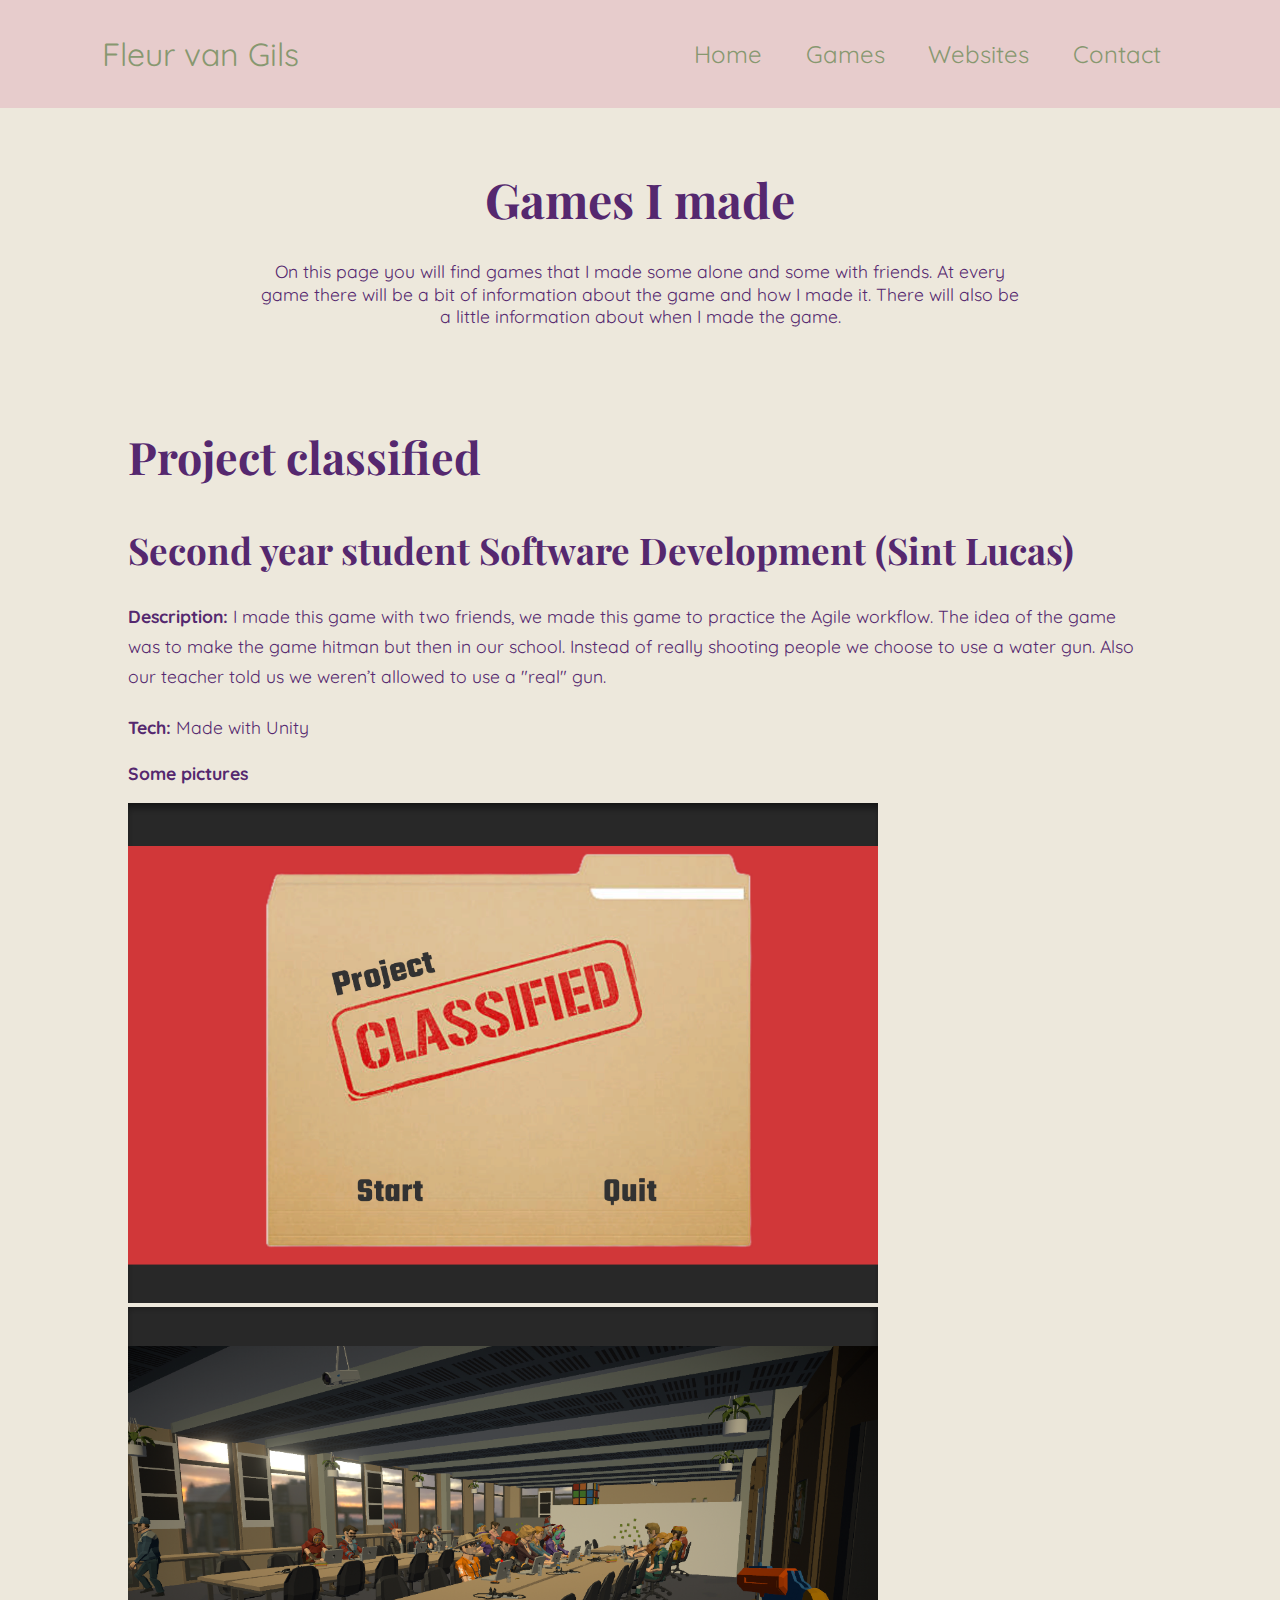
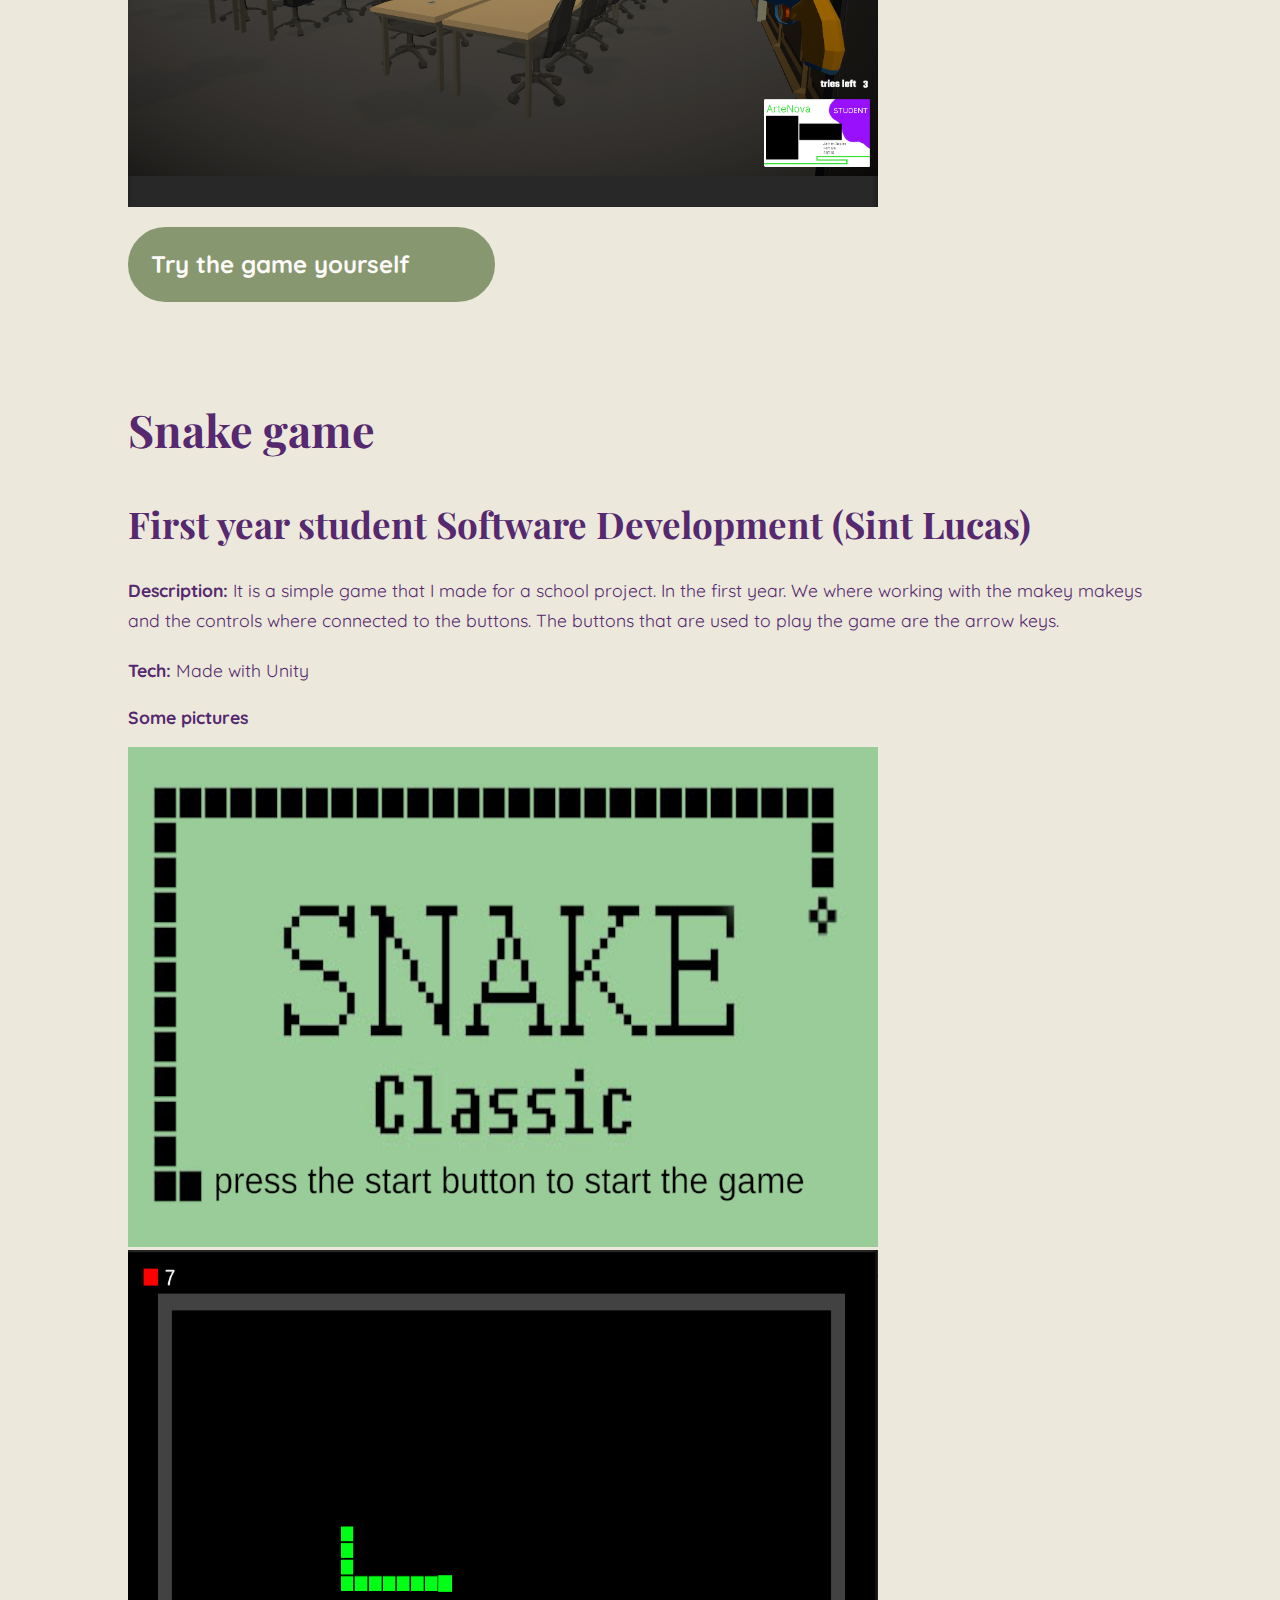
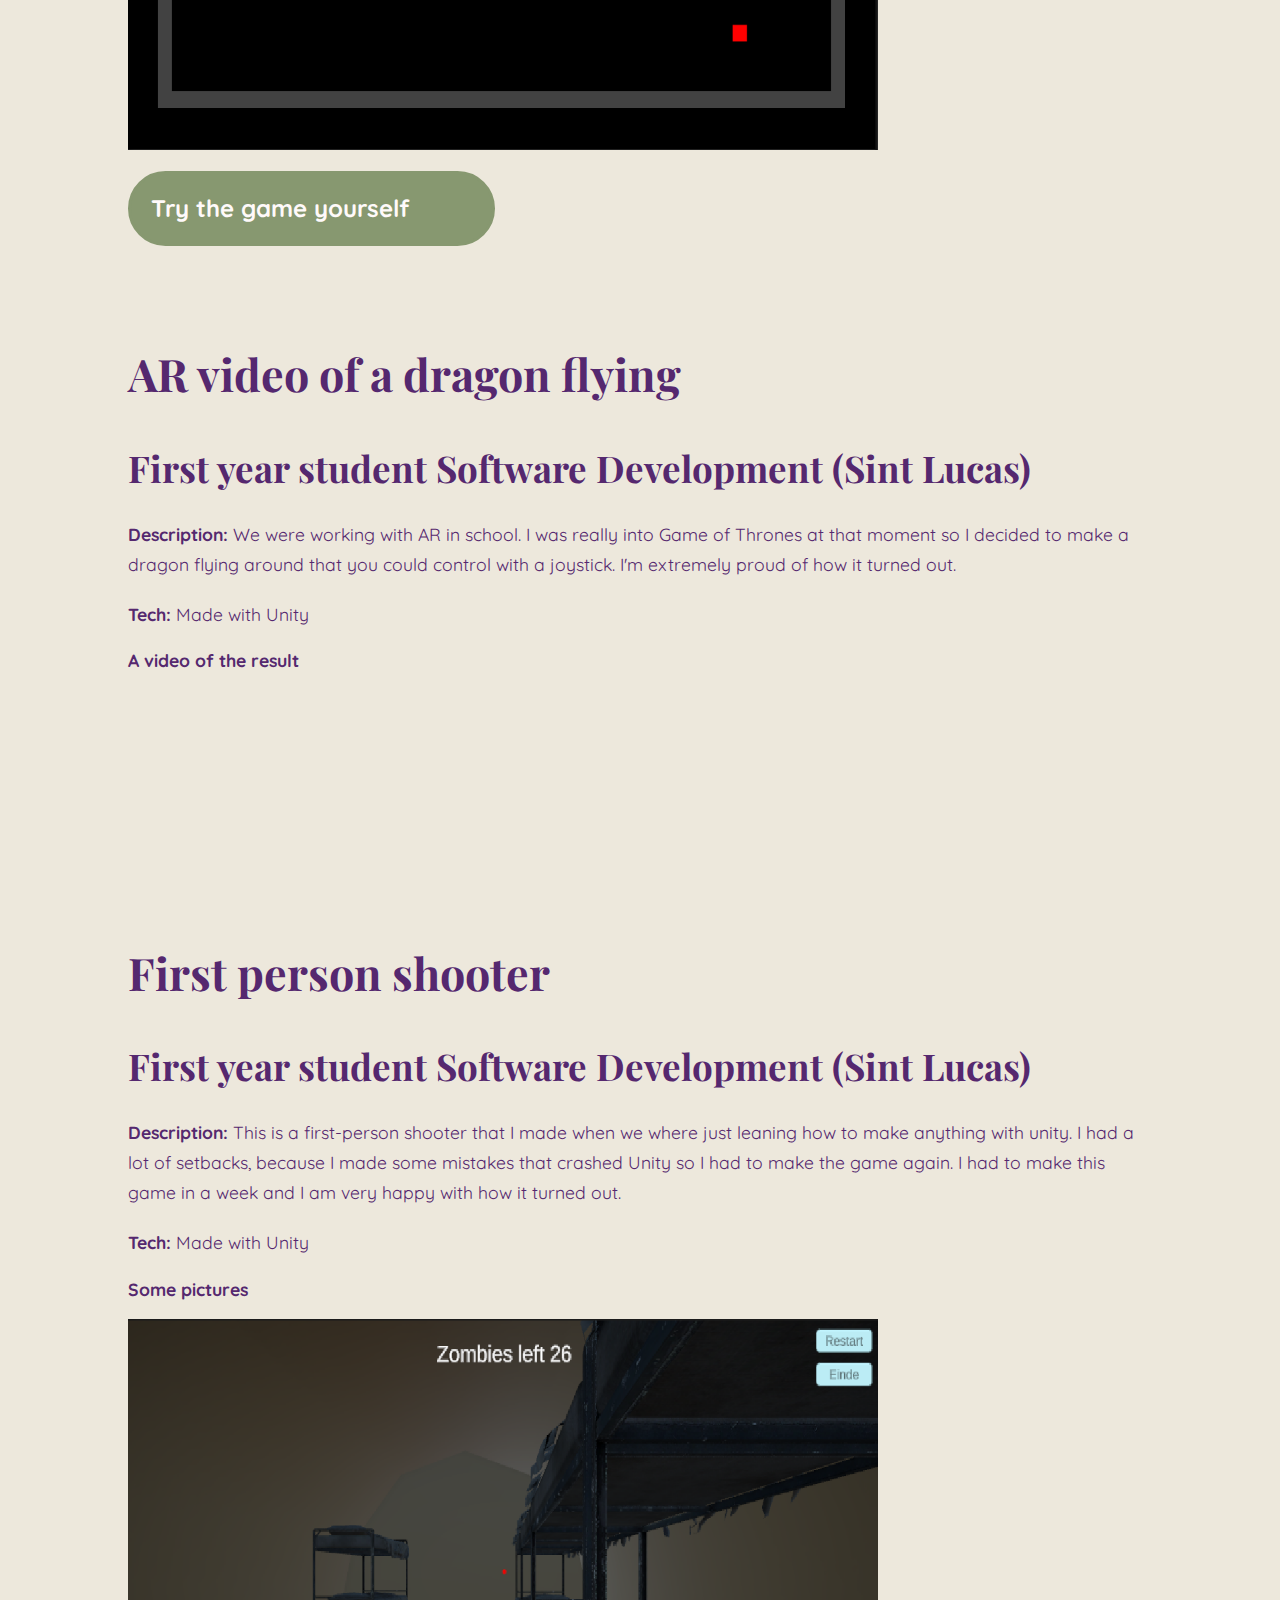
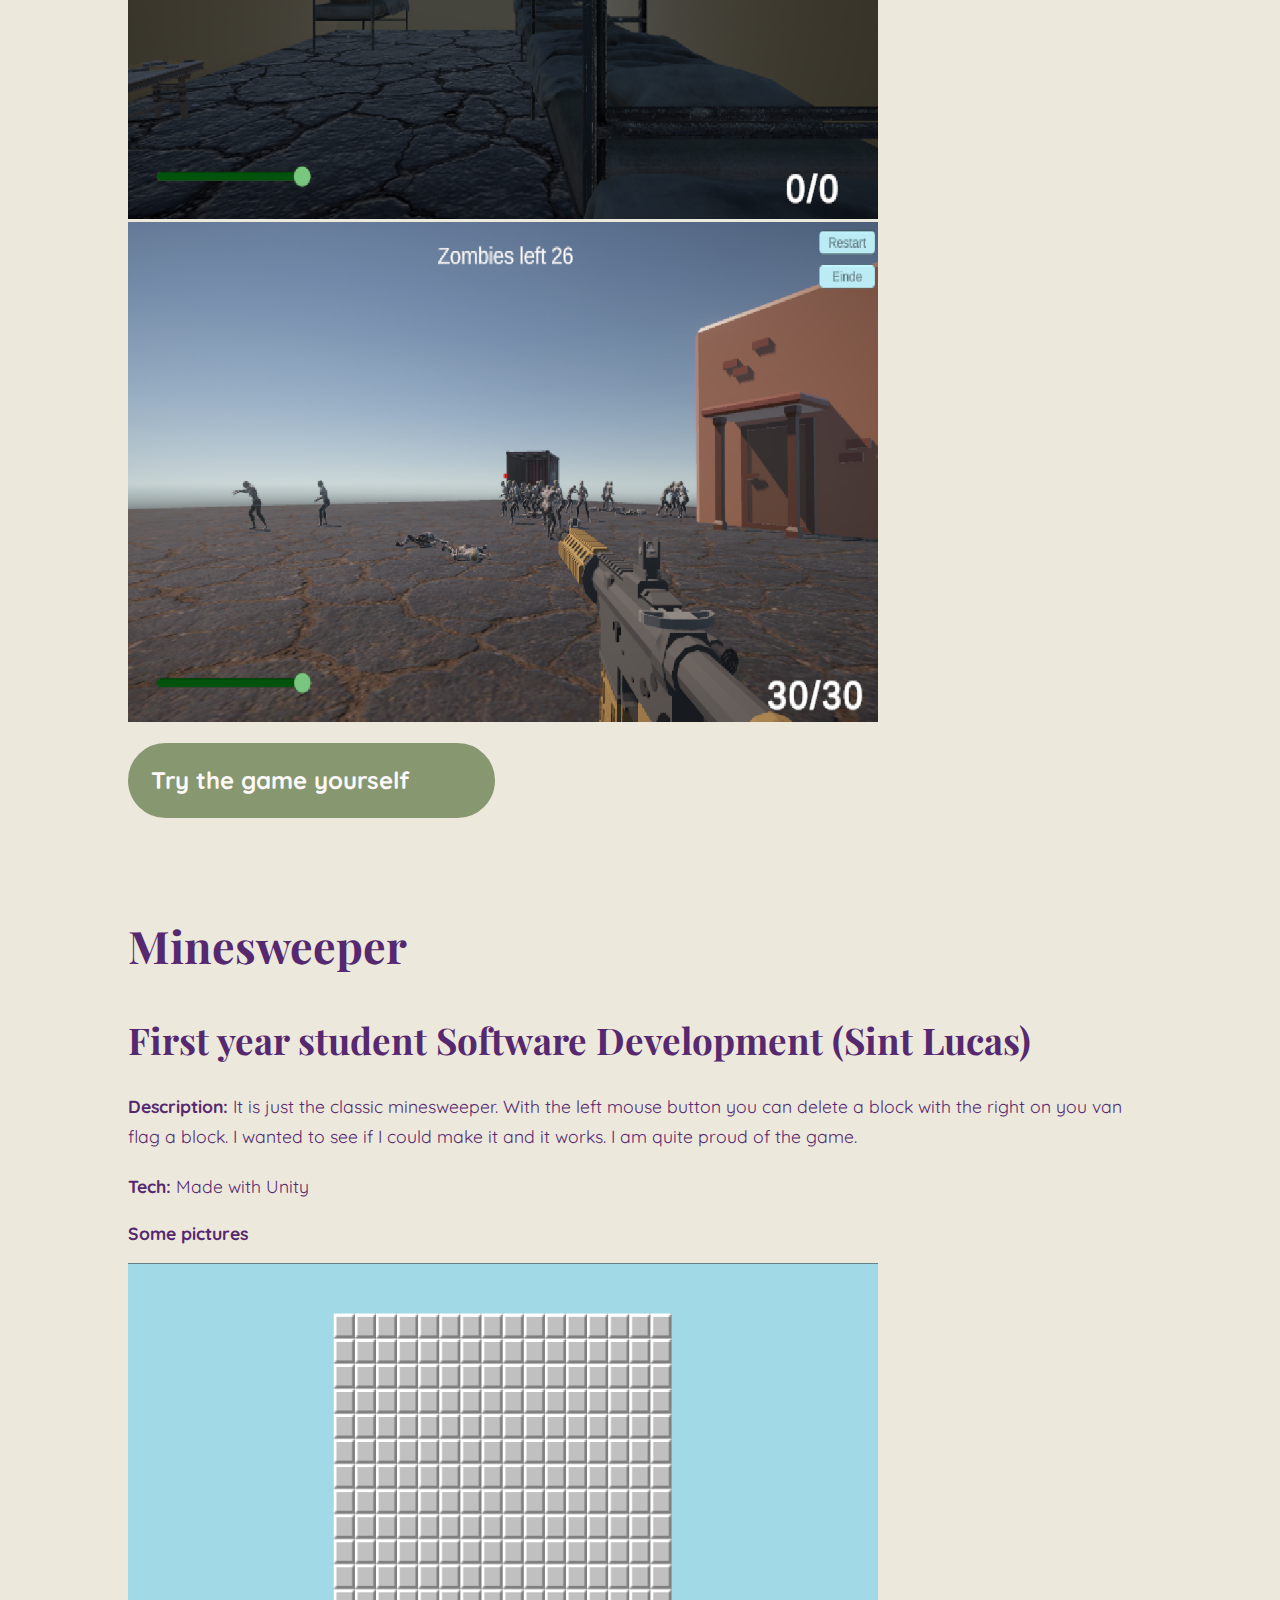
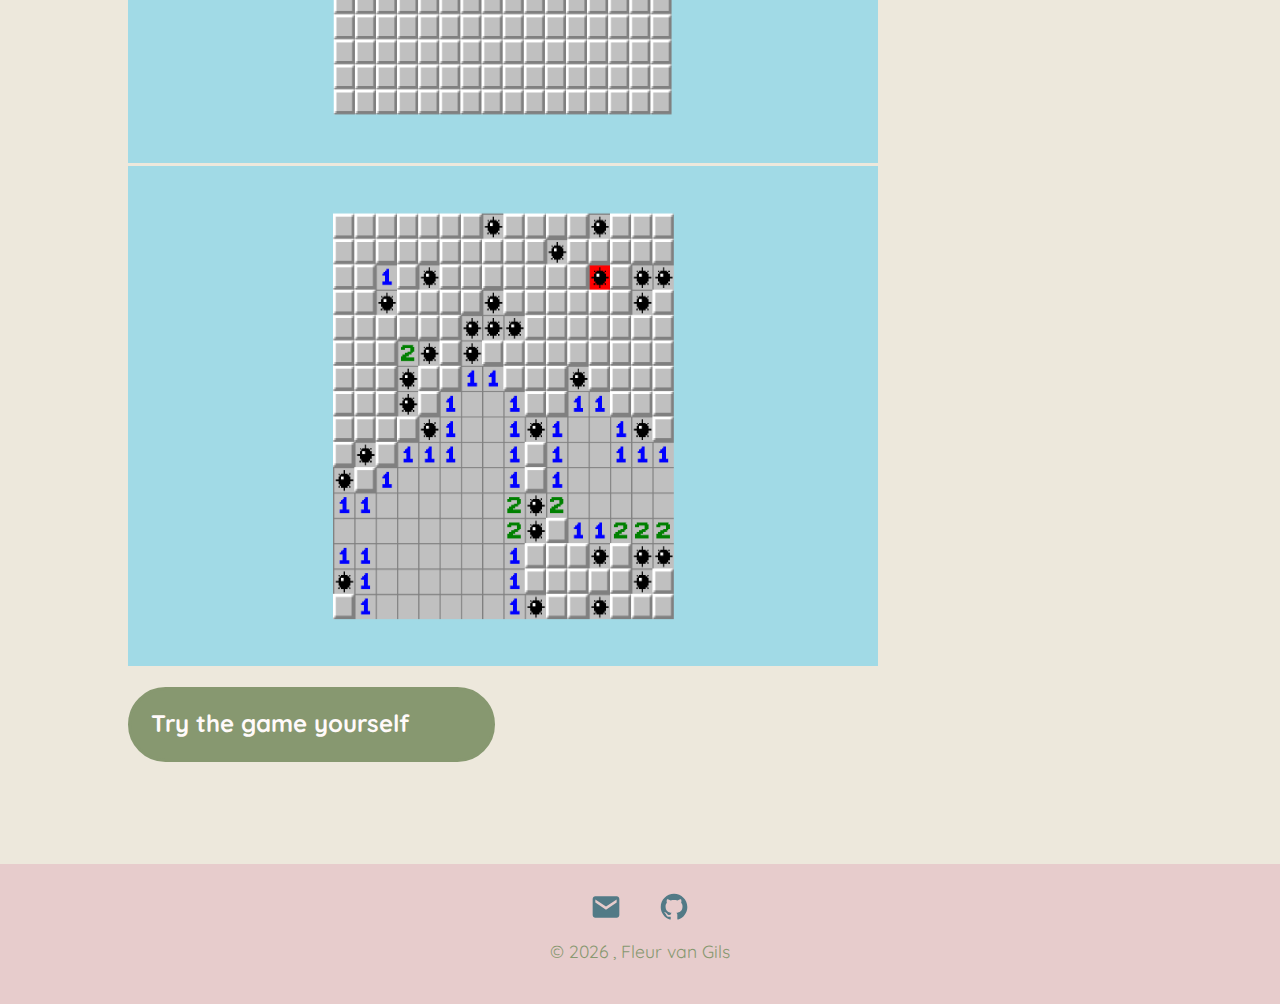
==== pages/games.html @ a93ab03e "Initial commit" ====
<!DOCTYPE html>
<html lang="en" dir="ltr">
  <head>
    <meta charset="utf-8" />
    <title>Fleur van Gils - Games</title>
    <meta name="viewport" content="width=device-width, initial-scale=1.0" />
    <!-- Stylesheets -->
    <link rel="stylesheet" href="../css/normalize.css" />
    <link rel="stylesheet" href="../css/styles.css" />
    <!-- Fonts -->
    <link
      href="https://fonts.googleapis.com/css?family=Playfair+Display&display=swap"
      rel="stylesheet"
    />
    <link
      href="https://fonts.googleapis.com/css?family=Quicksand&display=swap"
      rel="stylesheet"
    />
    <!-- Favicon -->
    <link rel="apple-touch-icon" sizes="180x180" href="../img/FvG.png" />
    <link rel="icon" type="image/png" size="32x32" href="../img/FvG.png" />
    <link rel="icon" type="image/png" sizes="16x16" href="../img/FvG.png" />
    <link rel="manifest" href="../img/site.webmanifest" />
    <link rel="mask-icon" href="../img/safari-pinned-tab.svg" color="#F5E7E7" />
    <meta name="msapplication-TileColor" content="#F5E7E7" />
    <meta name="msapplication-TileImage" content="/mstile-144x144.png" />
    <meta name="theme-color" content="#F5E7E7" />
  </head>

  <body class="l-body">
    <nav class="main-nav">
      <a class="nav__menu-name" href="../index.html">Fleur van Gils</a>
      <section class="nav__section">
        <ul class="nav__menu">
          <li class="nav__menu-item"><a href="../index.html">Home</a></li>
          <li class="nav__menu-item"><a href="games.html">Games</a></li>
          <li class="nav__menu-item"><a href="websites.html">Websites</a></li>
          <li class="nav__menu-item"><a href="contact.html">Contact</a></li>
        </ul>
      </section>
    </nav>

    <header class="l-header">
      <h1 class="header__title">Games I made</h1>
      <p class="header__description">
        On this page you will find games that I made some alone and some with
        friends. At every game there will be a bit of information about the game
        and how I made it. There will also be a little information about when I
        made the game.
      </p>
    </header>

    <main class="l-main__experience">
      <div class="work__professional">
        <section class="work__professional-item">
          <h2 class="work__title">Project classified</h2>
          <h3 class="work__year">
            Second year student Software Development (Sint Lucas)
          </h3>
          <p class="work__design">
            <strong>Description:</strong> I made this game with two friends, we
            made this game to practice the Agile workflow. The idea of the game
            was to make the game hitman but then in our school. Instead of
            really shooting people we choose to use a water gun. Also our
            teacher told us we weren’t allowed to use a "real" gun.
          </p>
          <p class="work__tech-stack"><strong>Tech:</strong> Made with Unity</p>
          <p class="work__work-experience">
            <strong>Some pictures</strong>
            <br />
            <br />
            <img
              src="../img/classified home.png"
              alt=""
              height="500px"
              width="750px"
            />
            <img
              src="../img/classifies in progress.png"
              alt=""
              height="500px"
              width="750px"
            />
          </p>

          <div class="main__link-group">
            <a
              class="main__link"
              href="https://play.unity.com/en/games/1c754f81-84ad-4db5-a34e-d5266444a3ab/game-classified"
              target="_blank"
              rel="noopener noreferrer"
              >Try the game yourself</a
            >
          </div>
        </section>

        <section class="work__professional-item">
          <h2 class="work__title">Snake game</h2>
          <h3 class="work__year">
            First year student Software Development (Sint Lucas)
          </h3>
          <p class="work__design">
            <strong>Description:</strong> It is a simple game that I made for a
            school project. In the first year. We where working with the makey
            makeys and the controls where connected to the buttons. The buttons
            that are used to play the game are the arrow keys.
          </p>
          <p class="work__tech-stack"><strong>Tech:</strong> Made with Unity</p>
          <p class="work__work-experience">
            <strong>Some pictures</strong>
            <br />
            <br />
            <img
              src="../img/game home.png"
              alt=""
              height="500px"
              width="750px"
            />
            <img
              src="../img/game in progress.png"
              alt=""
              height="500px"
              width="750px"
            />
          </p>

          <div class="main__link-group">
            <a
              class="main__link"
              href="https://play.unity.com/en/games/27f6b465-0dc7-4351-b8f0-626e833726eb/snake-game"
              target="_blank"
              rel="noopener noreferrer"
              >Try the game yourself</a
            >
          </div>
        </section>

        <section class="work__professional-item">
          <h2 class="work__title">AR video of a dragon flying</h2>
          <h3 class="work__year">
            First year student Software Development (Sint Lucas)
          </h3>
          <p class="work__design">
            <strong>Description:</strong> We were working with AR in school. I
            was really into Game of Thrones at that moment so I decided to make
            a dragon flying around that you could control with a joystick. I'm
            extremely proud of how it turned out.
          </p>
          <p class="work__tech-stack"><strong>Tech:</strong> Made with Unity</p>
          <p class="work__work-experience">
            <strong>A video of the result</strong>
            <br />
            <br />
            <video autoplay muted loop src="../img/Video AR dragon.mp4"></video>
          </p>
        </section>

        <section class="work__professional-item">
          <h2 class="work__title">First person shooter</h2>
          <h3 class="work__year">
            First year student Software Development (Sint Lucas)
          </h3>
          <p class="work__design">
            <strong>Description:</strong> This is a first-person shooter that I
            made when we where just leaning how to make anything with unity. I
            had a lot of setbacks, because I made some mistakes that crashed
            Unity so I had to make the game again. I had to make this game in a
            week and I am very happy with how it turned out.
          </p>
          <p class="work__tech-stack"><strong>Tech:</strong> Made with Unity</p>
          <p class="work__work-experience">
            <strong>Some pictures</strong>
            <br />
            <br />
            <img
              src="../img/FPS home.png"
              alt=""
              height="500px"
              width="750px"
            />
            <img
              src="../img/FPS in progress.png"
              alt=""
              height="500px"
              width="750px"
            />
          </p>

          <div class="main__link-group">
            <a
              class="main__link"
              href="https://play.unity.com/en/games/dec80667-cbe6-41b7-810e-8312e50611de/game-fps"
              target="_blank"
              rel="noopener noreferrer"
              >Try the game yourself</a
            >
          </div>
        </section>

        <section class="work__professional-item">
          <h2 class="work__title">Minesweeper</h2>
          <h3 class="work__year">
            First year student Software Development (Sint Lucas)
          </h3>
          <p class="work__design">
            <strong>Description:</strong> It is just the classic minesweeper.
            With the left mouse button you can delete a block with the right on
            you van flag a block. I wanted to see if I could make it and it
            works. I am quite proud of the game.
          </p>
          <p class="work__tech-stack"><strong>Tech:</strong> Made with Unity</p>
          <p class="work__work-experience">
            <strong>Some pictures</strong>
            <br />
            <br />
            <img
              src="../img/Minesweeper homescreen.png"
              alt=""
              height="500px"
              width="750px"
            />
            <img
              src="../img/Minesweeper finished game.png"
              alt=""
              height="500px"
              width="750px"
            />
          </p>

          <div class="main__link-group">
            <a
              class="main__link"
              href="https://play.unity.com/en/games/bedd2757-db64-4a05-a5b9-84d42d04c746/game-minesweeper"
              target="_blank"
              rel="noopener noreferrer"
              >Try the game yourself</a
            >
          </div>
        </section>
      </div>
    </main>

    <footer class="l-footer">
      <address class="footer__social-section">
        <ul class="footer__social">
          <li class="footer__social-icon">
            <a href="mailto:fleur.van.gils@sintlucasedu.nl">
              <img
                class="footer__social-icon"
                src="../img/bxs-envelope.svg"
                alt="Email"
            /></a>
          </li>
          <li class="footer__social-icon">
            <a
              href="https://github.com/Fleurtje1142"
              target="_blank"
              rel="noopener noreferrer"
            >
              <img
                class="footer__social-icon"
                src="../img/bxl-github.svg"
                alt="Github"
            /></a>
          </li>
        </ul>
      </address>
      <p class="copyright">
        &copy;
        <script>
          document.write(new Date().getFullYear());
        </script>
        , Fleur van Gils
      </p>
    </footer>
  </body>
</html>
---- css/styles.css ----
/* Document Styles */
:root {
  --accent: #879870;
  --background-header-footer: #E7CCCC;
  --background-page: #EDE8DC;
  --button-text: #FFFAFA;
  --text-dark: #55286F;
  --text-light: #879870;
  --shadow: #BEC8C4;
}

a {
  color: var(--text-dark);
}

.l-body {
  background: var(--background-page);
  color: var(--text-dark);
  min-height: 100vh;
  /* display: grid;
  grid-template-rows: auto 1fr auto; */
}

.resume-picture{
  border: 5px 
  solid 
  #55286F
}

/* Headings */
h1 {
  font-size: 3rem;
}

h2 {
  font-size: 2.8rem;
}

h3 {
  font-size: 2.3rem;
}

h4 {
  font-size: 2rem;
}

p {
  font-size: 1rem;
}

.divider__year,
.header__title,
.l-footer,
.main__heading,
.main__work,
.organization,
.work__projects,
.work__title,
.work__year {
  font-family: 'Playfair Display', sans-serif;
}

.nav__menu-name{
  font-size: 2rem;
}

/* Content */
.description,
.header__body--description,
.header__description,
.main__description,
.work__design,
.work__goal {
  line-height: 1.5;
}

.copyright,
.date,
.description,
.footer__social,
.header__body--description,
.header__description,
.l-footer,
.main__description,
.main-nav,
.social__item,
.volunteer__link,
.work__code,
.work__goal,
.work__link,
.work__tech-stack,
.work__design,
.work__work-experience,
.work__work-experience-list {
  font-family: 'Quicksand', serif;
  font-size: 1.1rem;
}

.l-footer,
.main-nav {
  background: var(--background-header-footer);
}

.l-main {
  margin: 10%;
}

.l-main.contact {
  margin: 5%;
  overflow: hidden;
}

h3.work__title {
  margin-bottom: .1em;
}

/* Navigation */
.nav__menu-item {
  position: relative;
}

.footer__social-icon a:focus,
.nav__menu-name:focus,
.nav__menu-item a:focus {
    outline: dotted;
    outline-color: var(--text-light);
    outline-offset: .4rem;
}

.main-nav, .l-footer {
  align-items: center;
  display: flex;
  flex-direction: column;
}

.main-nav {
  justify-content: space-between;
  min-height: 70px;
  overflow: hidden;
  padding: 1.5%;
  text-align: center;
}

.nav__section,
.footer__social-section {
  display: block;
}

.nav__section {
  line-height: 1.8;
}

.footer__social,
.nav__menu {
  display: flex;
  list-style-type: none;
  margin: 0;
  padding: 0;
}

.nav__menu {
  align-items: center;
  justify-content: space-around;
}

.nav__menu-item {
    margin: 0 .3em;
}

.nav__menu-item a,
.nav__menu-name {
  text-decoration: none;
}

.copyright,
.nav__menu-item a,
.nav__menu-name {
  color: var(--text-light);
}


/* Heading */
.header__description,
.header__title,
.main__heading {
  text-align: center;
}

.header__title {
  margin-top: 5%;
}

.header__description,
.header__body {
  line-height: 1.4;
  margin: 0 10%;
  text-align: left;
}


/* Main */
.l-main__experience,
.work__projects {
  display: block;
}

.l-main__experience {
  margin: 0 10%;
}

.main__link-group,
.work__link {
  align-items: center;
  background-color: var(--accent);
  border: 3px solid var(--accent);
  border-radius: 50px;
  display: flex;
  padding: 2%;
}

.work__personal-item > .main__link-group {
    width: 60%;
}

.main__link,
.work__link {
  color: var(--button-text);
  font-family: 'Quicksand', sans-serif;
  font-size: 1.5rem;
  font-weight: bold;
  text-decoration: none;
}

.main__link-group:hover,
.work__link:hover {
  background-color: var(--background-page);
  border: 3px solid var(--accent);
  transition: all 0.3s ease-in-out;
}

.main__link-group:hover .main__link,
.work__link:hover {
  color: var(--accent);
}

.main__link-group:hover .main__icon {
  fill: var(--accent);
}

.work__professional-item,
.work__personal-item {
  margin-bottom: 10%;
}

.work__year,
.work__tech-stack,
.work__design,
.work__goal,
.work__code,
.work__work-experience-list {
  line-height: 1.4;
}

.work__year,
.work__link,
.work__code {
  margin: 0;
}

.work__goal {
  margin: 0 0 1.2em;
}

.work__tech-stack,
.work__design {
  margin: 5% 0;
}

.work__project-preview {
    width: 100%;
}

.divider__year,
.main__work {
  border-bottom: 2px solid var(--text-dark);
  line-height: 2;
  margin-top: 10%;
}

.experience {
  padding: .5% 0;
}

.experience__featured {
  display: flex;
  flex-direction: column;
}

address > .social__items {
  font-style: normal;
}

.social__items {
  padding: 0;
}

.social__item {
  display: table;
  padding: 2%;
  position: relative;
}

.social__link {
  text-decoration: none;
}


/* Footer */
.l-footer {
  justify-content: center;
  min-height: 140px;
}

.footer__social-section {
  display: block;
}

.footer__social {
  align-items: center;
  justify-content: space-between;
}

.copyright {
  margin: 15px 0;
  padding: 0;
}

/* Images */
.main__image,
.header__image,
.header__body--image {
  max-width: 100%;
  margin: 0;
}

.main__icon {
  fill: var(--button-text);
  padding: 0 5%;
}

.social__icon {
  display: block;
  fill: var(--text-dark);
  padding-right: 5%;
}

.footer__social-icon {
  margin: 0 .5em;
  min-height: 32px;
}

.footer__social-icon:hover {
  background-color: var(--text-dark);
  border-radius: 20%;
  transition: all 0.3s ease-in-out;
}

.professional__img {
  display: block;
  margin: auto;
}

.personal__images {
  display: block;
}

.personal__img {
  margin-left: 0;
}

.personal__img:not(:last-of-type) {
    margin-bottom: 1.5em;
}

.professional__img,
.personal__img {
  max-width: 100%;
}

.volunteer__preview {
  align-self: center;
  height: auto;
  order: 2;
  width: 50%;
}

.volunteer__preview:nth-child(2) {
  width: 100%;
}


/* Animations */
.nav__menu-item:before {
  background-color: var(--accent);
  left: 53%;
  width: 100%;
  transform-origin: center;
  -webkit-transition: transform 0.2s ease-in-out;
  -o-transition: transform 0.2s ease-in-out;
  transition: transform 0.2s ease-in-out;
}

.social__item:before {
  background-color: var(--text-dark);
  left: 35%;
  width: 65%;
  transform: translate(-50%, 0) scaleX(0);
  transform-origin: left;
  -webkit-transition: transform 0.3s ease-in-out;
  -o-transition: transform 0.3s ease-in-out;
  transition: transform 0.3s ease-in-out;
}

.nav__menu-item:before,
.social__item:before {
  bottom: 0;
  content: '';
  height: 2px;
  position: absolute;
  transform: translate(-50%, 0) scaleX(0);
}

.nav__menu-item:hover:before,
.social__item:hover:before {
  transform: translate(-50%, 0) scaleX(1);
}

/* Desktop Styles */
@media only screen and (min-width: 768px) {

  /* Navigation */
  .main-nav {
    flex-direction: row;
    padding: 1.5% 8%;
  }

  .nav__section {
    font-size: 1.5rem;
    margin-top: 0;
    min-width: 500px;
  }

  .nav__menu {
    justify-content: space-between;
  }

  .nav__menu-item {
    margin: 0 .7em;
  }

  /* Heading */
  .header__description {
    margin: 0 20%;
    text-align: center;
  }

  .header__body--description,
  .header__description {
    line-height: 1.3;
  }

  .header__body {
    margin: 0 15%;
  }

  /* Main */
  .header__body,
  .l-main,
  .experience__featured,
  .work__personal-items {
    display: grid;
  }

  .experience__featured,
  .header__body,
  .l-main {
    align-items: center;
    column-gap: 10%;
    grid-auto-columns: 1fr;
    grid-column-gap: 10%;
  }

  .l-main {
    margin: 3% 5%;
  }

  .l-main.contact {
    margin: 0 10% 10%;
  }

  .main__contact,
  .main__copy,
  .main__image,
  .header__body--description,
  .header__body--image,
  .volunteer__preview,
  .experience__featured-copy {
    grid-row: 1;
  }

  .main__heading {
    margin-top: 0;
  }

  .main__heading {
    text-align: left;
  }

  .main__link-group {
    width: 20em;
  }

  .main__copy > .main__link-group {
    align-self: center;
  }

  .work__personal-item > .main__link-group {
    width: 11em;
  }

  .main__copy {
    /* display: block; */
    display: flex;
    flex-direction: column;
    line-height: 1.4;
  }

  .work__personal,
  .work__professional {
    margin-top: 10%;
  }

  .work__tech-stack,
  .work__design {
    margin: 2% 0 ;
  }

  .work__personal-items {
    column-gap: 10%;
  }

  .work__personal-items.code {
    grid-template-columns: repeat(2, 1fr);
  }

  .work__personal-items.design {
    grid-template-columns: 1fr 1fr;
  }

  .work__projects {
    display: grid;
    grid-template-columns: 1fr 1fr;
    grid-gap: 1.5em;
  }

  .work__project-preview {
    justify-self: center;
  }

  .design > .work__personal-item:first-of-type,
  .work__project-preview:last-of-type {
    grid-column-start: 1;
    grid-column-end: 3;
  }

  .work__year,
  .work__tech-stack,
  .work__design,
  .work__goal,
  .work__link,
  .work__code {
    line-height: 1.7;
  }

  .social__item {
    display: flex;
    align-items: center;
  }

  .experience__featured {
    justify-items: center;
  }

  .work__link {
    margin-top: 1em;
    padding-left: 1.3em;
    text-align: center;
    width: 10em;
  }

  .codepen {
    margin-left: 0;
  }

  .personal__images {
    display: flex;
    justify-content: space-between;
    align-items: center;
  }

  /* Images */
  .main__icon {
    padding: 0 5% 0 2%;
  }

  .social__icon {
    min-height: 40px;
    padding-bottom: 0;
  }

  .volunteer__preview {
    order: 0;
  }

  .volunteer__preview:nth-child(2) {
    grid-column: 2;
  }
}

/* Reduced Motion */
@media screen and (prefers-reduced-motion: reduce) {

  .footer__social-icon:hover,
  .main__link-group:hover,
  .nav__meun-item:before,
  .nav__menu-item:hover:before,
  .social__item:before,
  .social__item:hover:before,
  .work__link {
    transition: none;
    transition-duration: 0.001s;;
  }
}
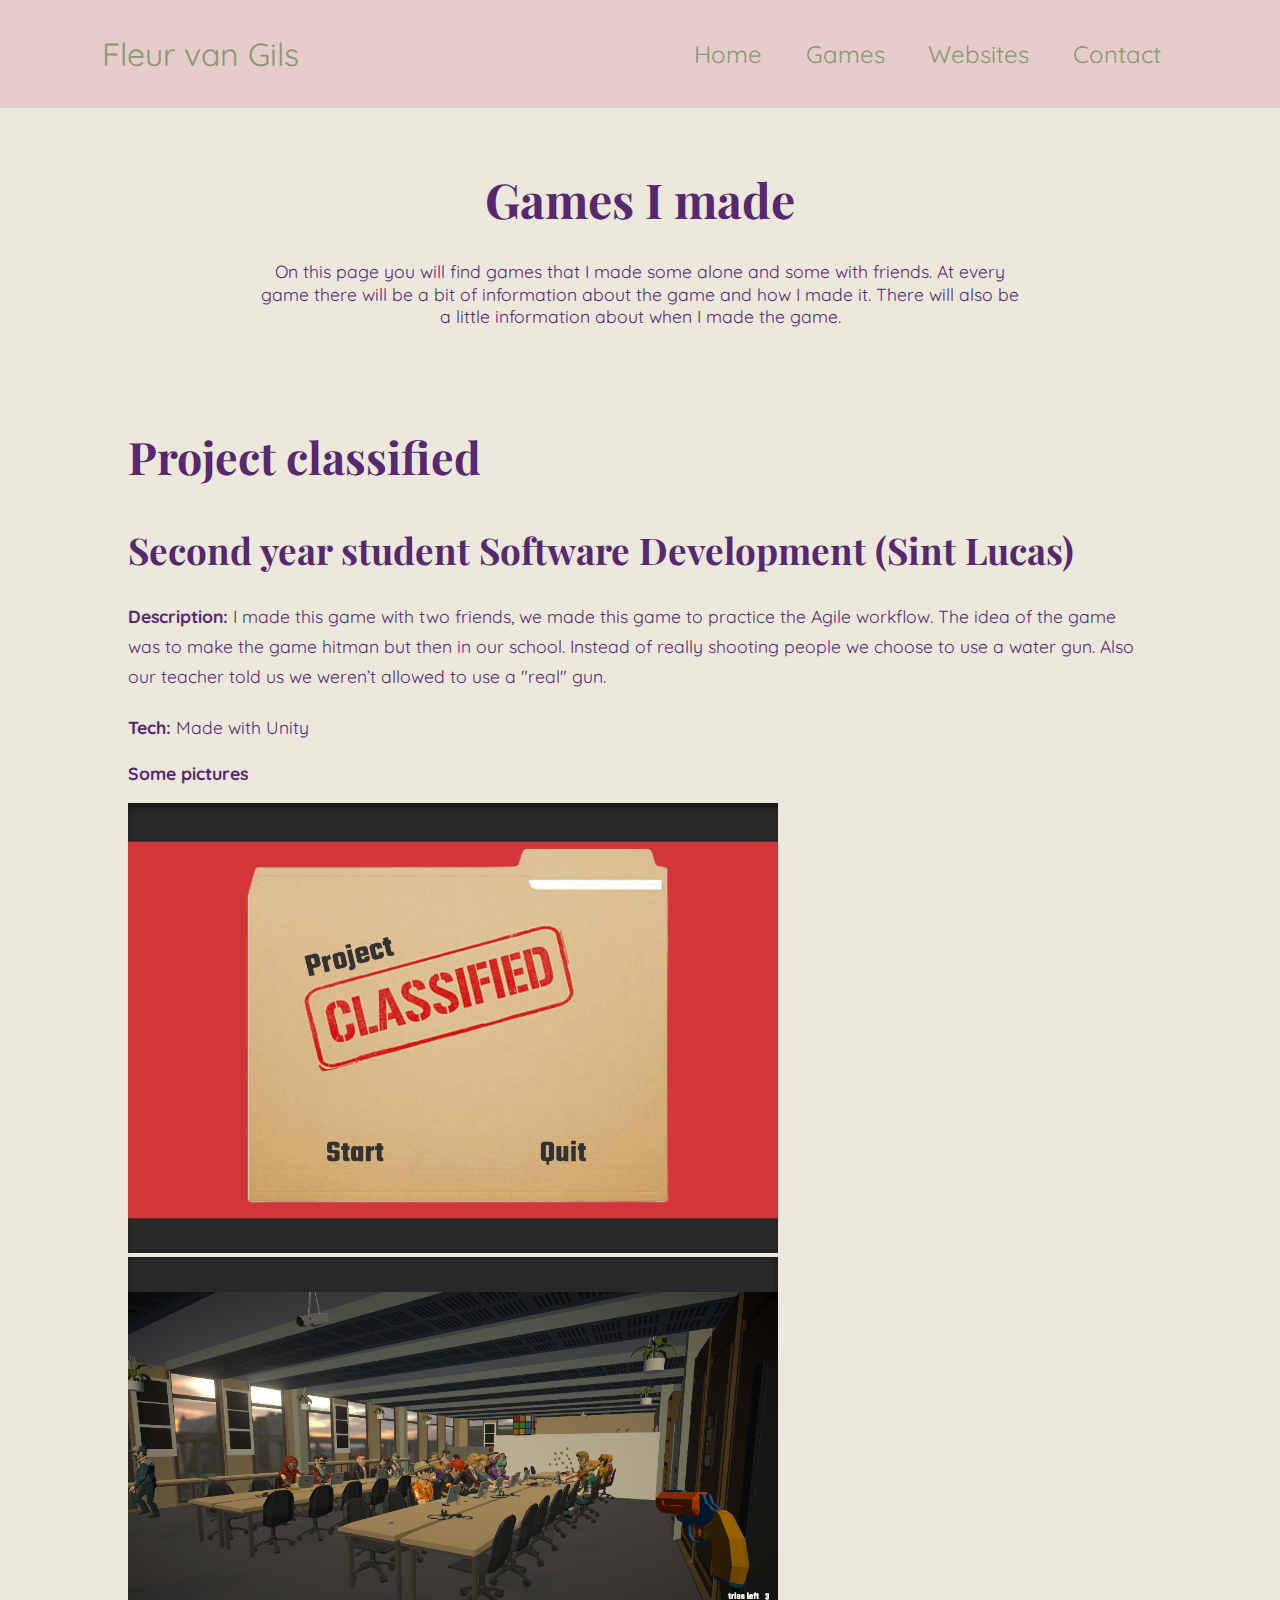
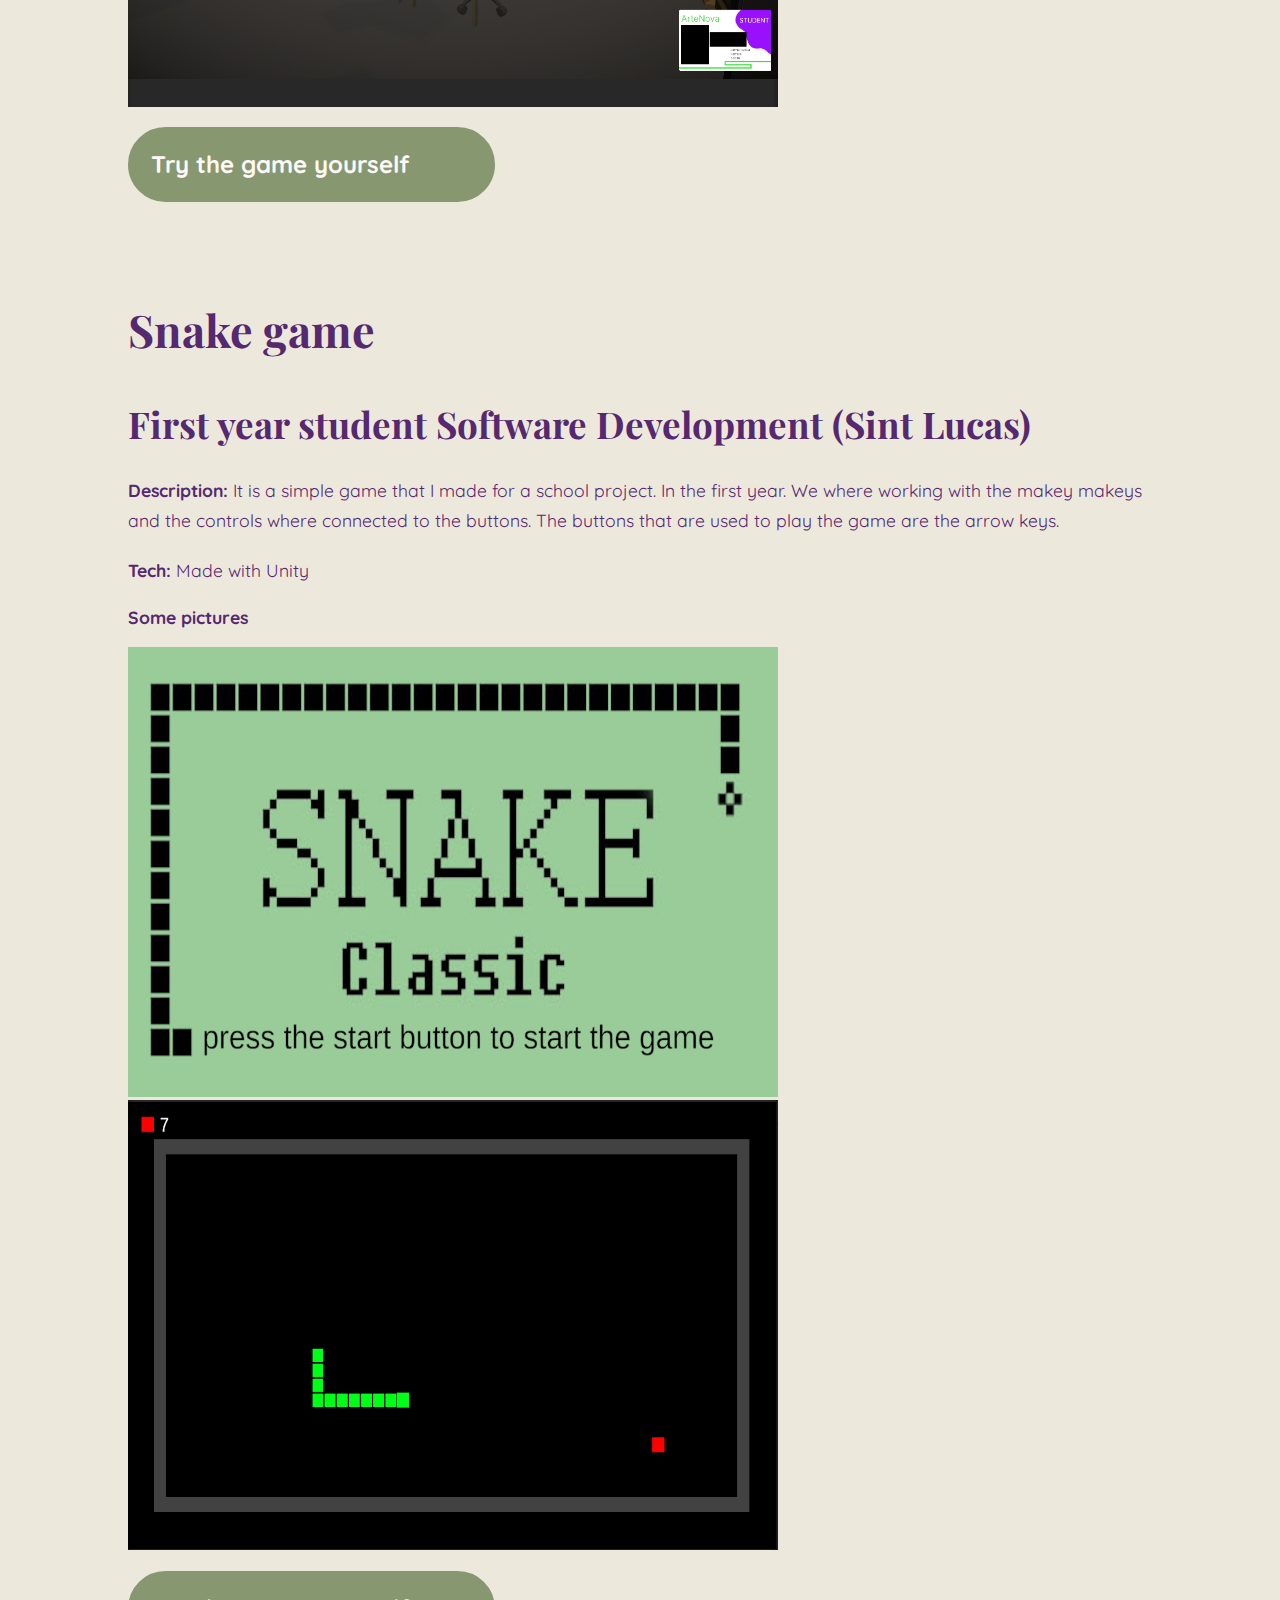
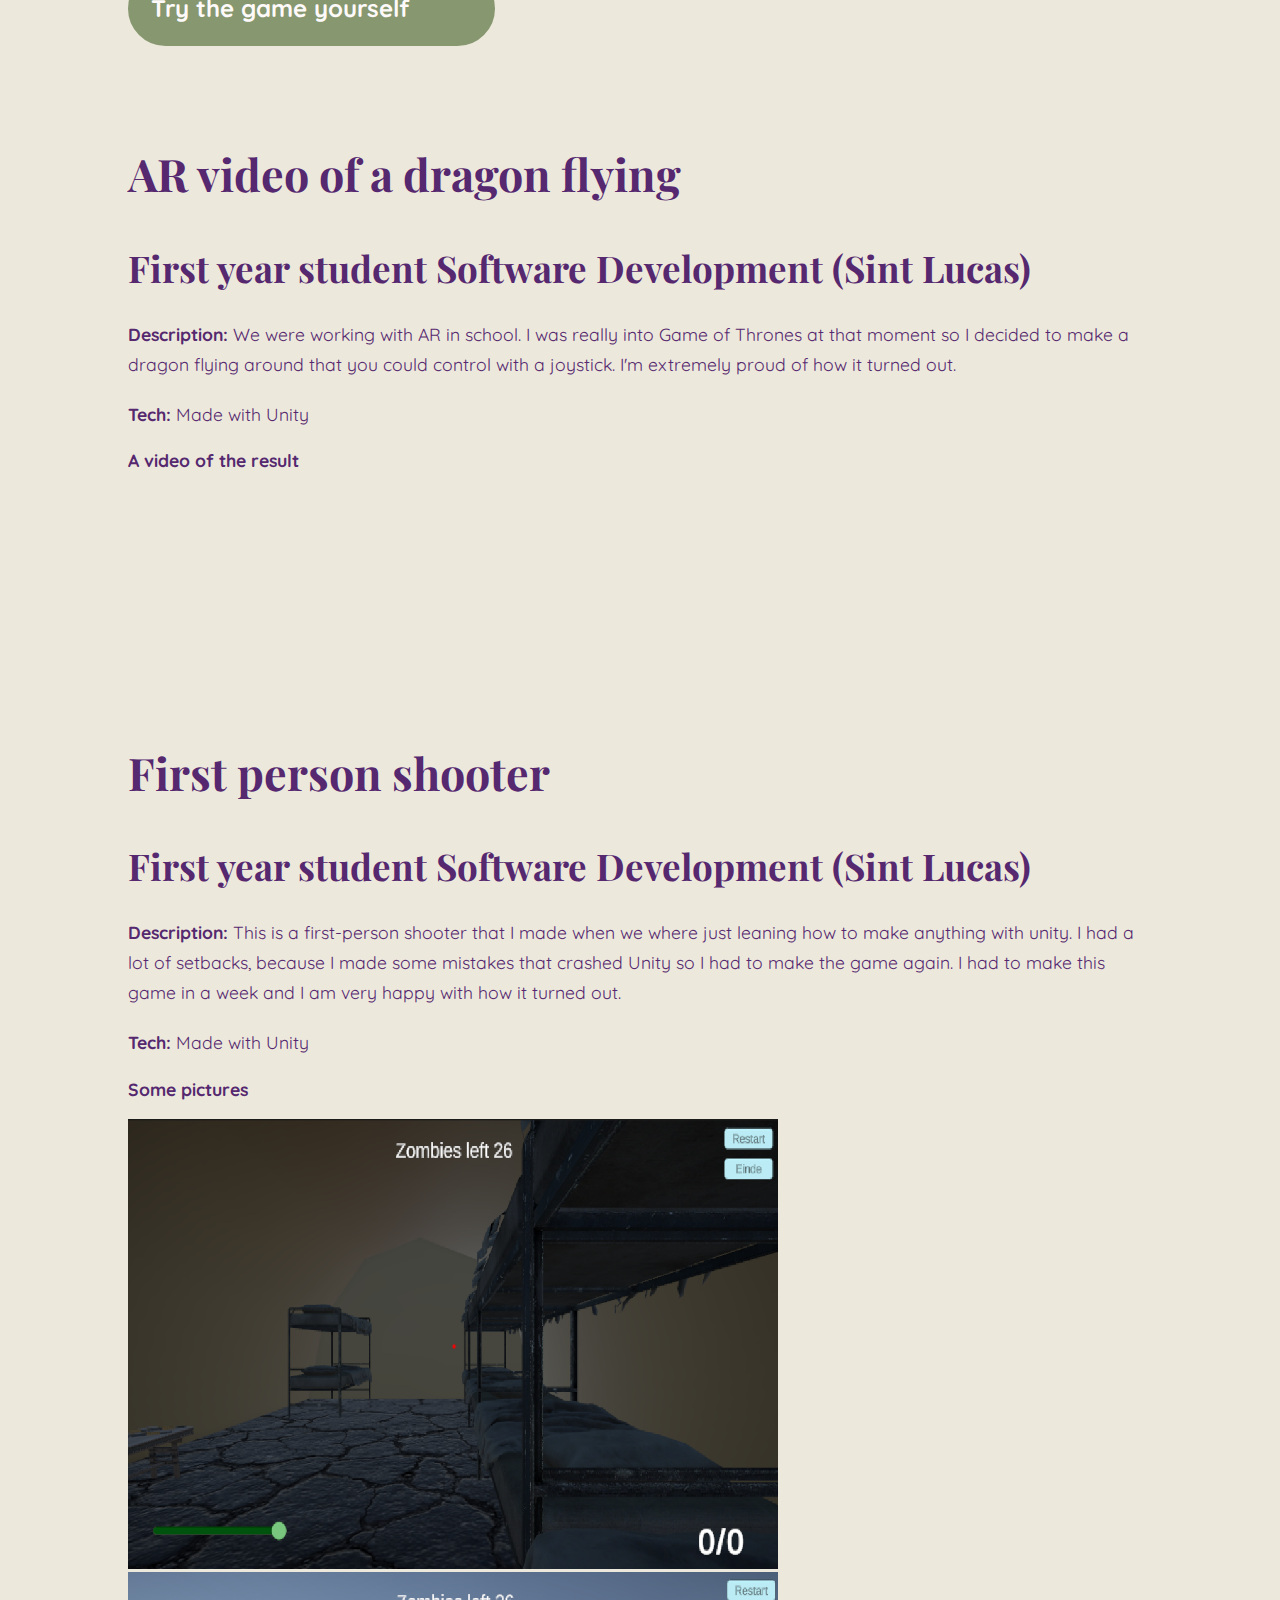
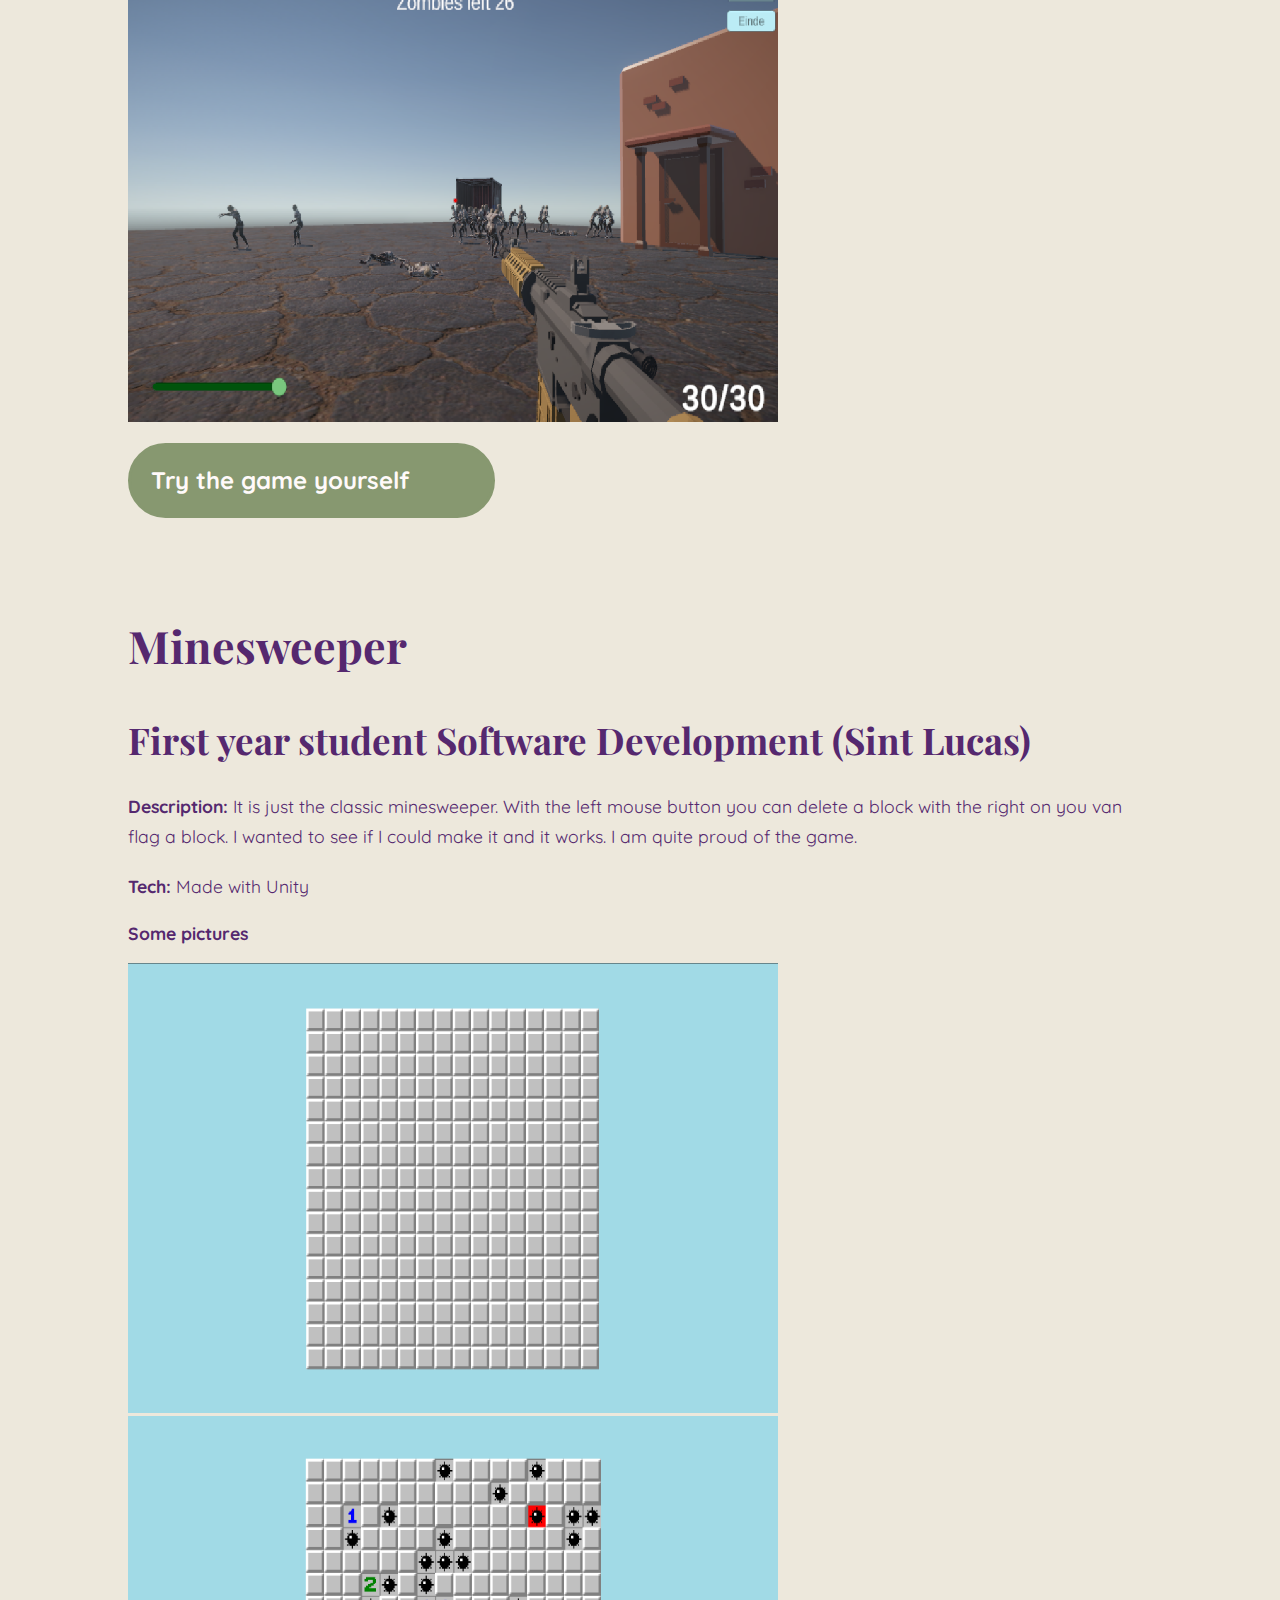
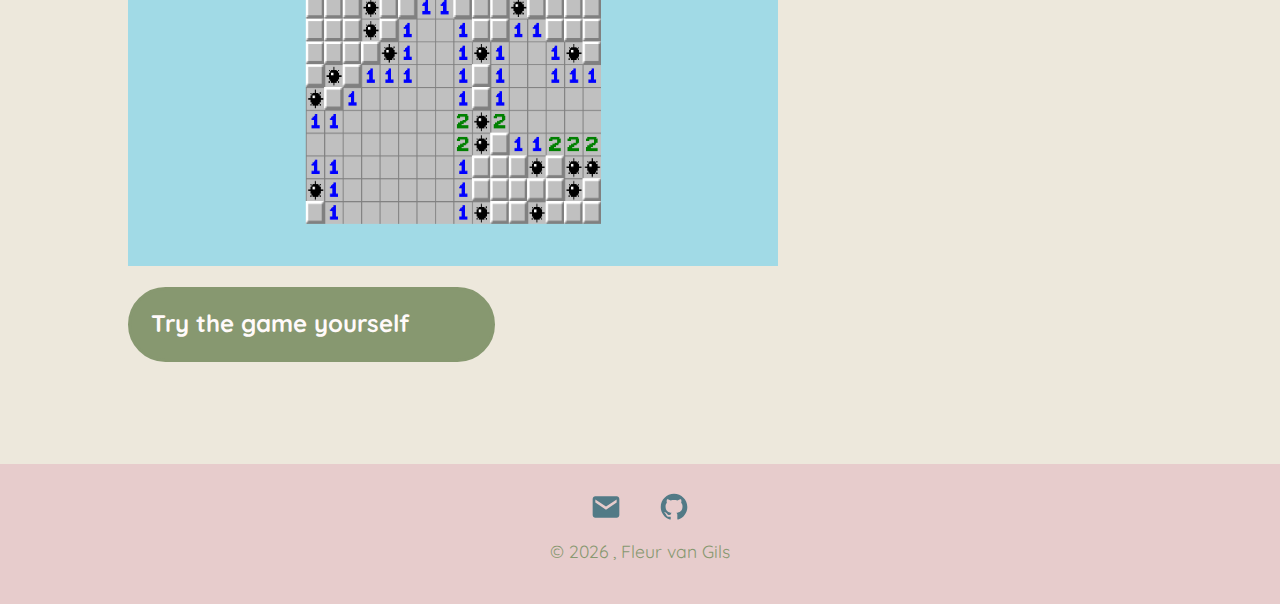
==== commit 67557335: "pictures where to big" ====
--- a/pages/games.html
+++ b/pages/games.html
@@ -72,14 +72,14 @@
             <img
               src="../img/classified home.png"
               alt=""
-              height="500px"
-              width="750px"
+              height="450px"
+              width="650px"
             />
             <img
               src="../img/classifies in progress.png"
               alt=""
-              height="500px"
-              width="750px"
+              height="450px"
+              width="650px"
             />
           </p>
 
@@ -113,14 +113,14 @@
             <img
               src="../img/game home.png"
               alt=""
-              height="500px"
-              width="750px"
+              height="450px"
+              width="650px"
             />
             <img
               src="../img/game in progress.png"
               alt=""
-              height="500px"
-              width="750px"
+              height="450px"
+              width="650px"
             />
           </p>
 
@@ -151,7 +151,13 @@
             <strong>A video of the result</strong>
             <br />
             <br />
-            <video autoplay muted loop src="../img/Video AR dragon.mp4"></video>
+            <video
+              autoplay
+              muted
+              loop
+              src="../img/Video AR dragon.mp4"
+              width="1000px"
+            ></video>
           </p>
         </section>
 
@@ -175,21 +181,21 @@
             <img
               src="../img/FPS home.png"
               alt=""
-              height="500px"
-              width="750px"
+              height="450px"
+              width="650px"
             />
             <img
               src="../img/FPS in progress.png"
               alt=""
-              height="500px"
-              width="750px"
-            />
-          </p>
-
-          <div class="main__link-group">
-            <a
-              class="main__link"
-              href="https://play.unity.com/en/games/dec80667-cbe6-41b7-810e-8312e50611de/game-fps"
+              height="450px"
+              width="650px"
+            />
+          </p>
+
+          <div class="main__link-group">
+            <a
+              class="main__link"
+              href="https://play.unity.com/en/games/dec80667-cbe6-41b7-810e-8312e50611de/first-person-shooter"
               target="_blank"
               rel="noopener noreferrer"
               >Try the game yourself</a
@@ -216,14 +222,14 @@
             <img
               src="../img/Minesweeper homescreen.png"
               alt=""
-              height="500px"
-              width="750px"
+              height="450px"
+              width="650px"
             />
             <img
               src="../img/Minesweeper finished game.png"
               alt=""
-              height="500px"
-              width="750px"
+              height="450px"
+              width="650px"
             />
           </p>
 
